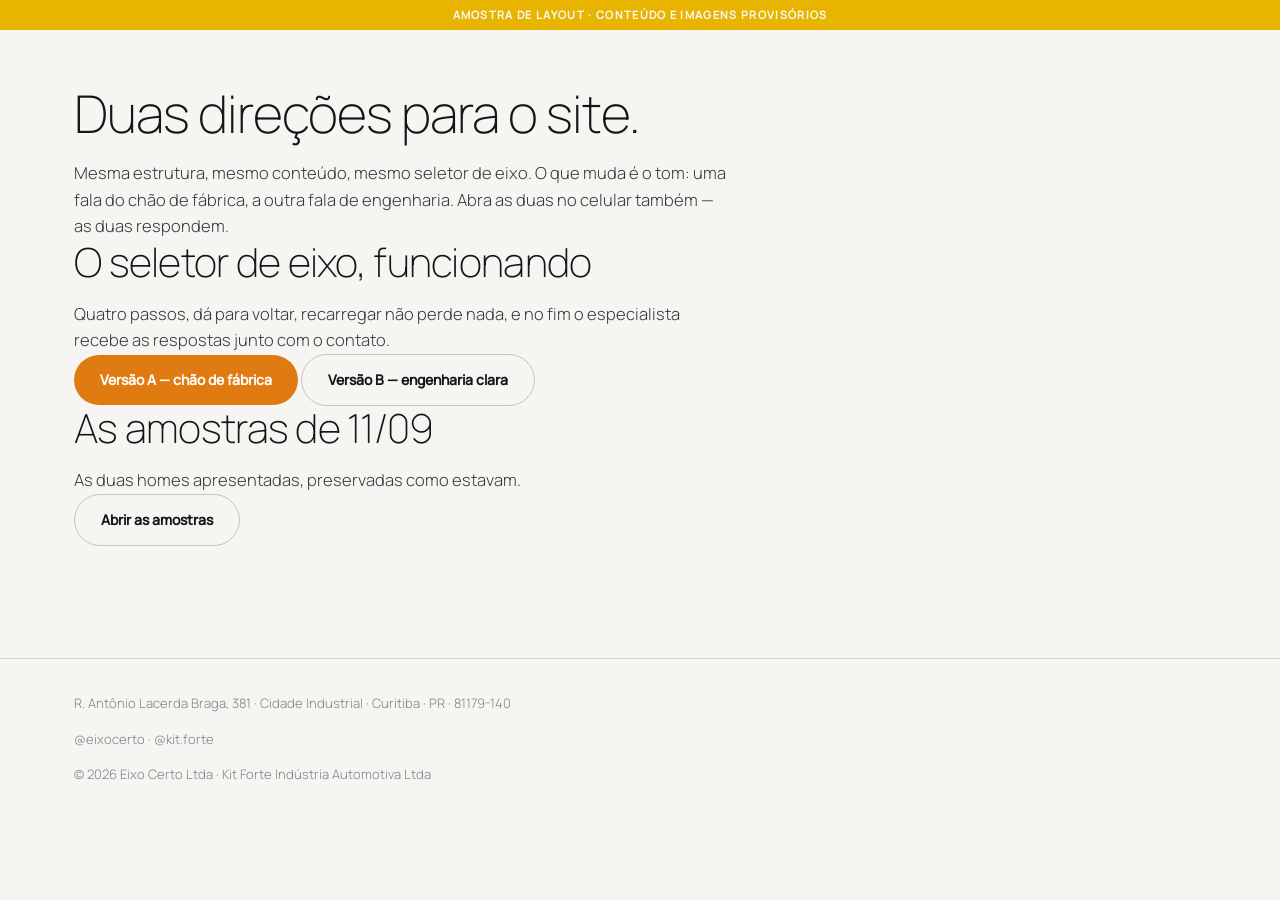
==== index.html @ 358928cb "Amostra de layout — Eixo Certo · Kit Forte Build gerado do site institucional. Duas direcoes visuais" ====
<!doctype html>
<html lang="pt-BR" data-theme="b">
<head>
  <meta charset="utf-8">
<meta name="viewport" content="width=device-width,initial-scale=1">
<meta name="description" content="Indústria de eixos dianteiros e traseiros para caminhões e semirreboques, em Curitiba. Aumente a capacidade de carga do seu caminhão sem trocar de caminhão.">

<meta property="og:type" content="website">
<meta property="og:title" content="Eixo Certo · Kit Forte — o eixo certo para o seu caminhão">
<meta property="og:description" content="Responda três perguntas e fale com um especialista que já recebeu as suas respostas.">
<meta property="og:locale" content="pt_BR">

<link rel="icon" href="favicon.svg" type="image/svg+xml">

<script type="application/ld+json">
{"@context":"https://schema.org","@type":"Organization","name":"Eixo Certo · Kit Forte","description":"Indústria de eixos dianteiros e traseiros para caminhões e semirreboques, em Curitiba. Aumente a capacidade de carga do seu caminhão sem trocar de caminhão.","address":{"@type":"PostalAddress","streetAddress":"R. Antônio Lacerda Braga, 381","addressLocality":"Curitiba","addressRegion":"PR","postalCode":"81179-140","addressCountry":"BR"},"sameAs":["https://instagram.com/eixocerto","https://instagram.com/kit.forte"],"makesOffer":[{"@type":"Offer","itemOffered":{"@type":"Service","name":"Eixos direcionais","description":"Sistemas direcionais para caminhões e implementos, com geometria calculada para o seu eixo de carga."}},{"@type":"Offer","itemOffered":{"@type":"Service","name":"Caminhões e carretas","description":"Eixos dianteiros e traseiros para caminhões e semirreboques, dimensionados por tonelagem e por rota."}},{"@type":"Offer","itemOffered":{"@type":"Service","name":"Suspensão mecânica","description":"Conjuntos de suspensão mecânica para operação pesada, com peças de reposição de pronta entrega."}},{"@type":"Offer","itemOffered":{"@type":"Service","name":"Suspensão a ar","description":"Suspensão pneumática para carga sensível e mais conforto de rodagem em longa distância."}}]}
</script>

  <title>Eixo Certo · Kit Forte — direções de layout</title>
  <meta name="robots" content="noindex,nofollow">
  <script type="module" crossorigin src="./assets/escolha-Dah4xAGj.js"></script>
  <link rel="modulepreload" crossorigin href="./assets/fontes-Buia2ng4.js">
  <link rel="stylesheet" crossorigin href="./assets/fontes-Dbsl9JPc.css">
</head>
<body>
  <div class="rascunho">Amostra de layout · conteúdo e imagens provisórios</div>

  <main class="wrap">
    <h1>Duas direções para o site.</h1>
    <p class="lead">Mesma estrutura, mesmo conteúdo, mesmo seletor de eixo. O que muda é o tom: uma fala do chão de fábrica, a outra fala de engenharia. Abra as duas no celular também — as duas respondem.</p>

    <h2>O seletor de eixo, funcionando</h2>
    <p class="lead">Quatro passos, dá para voltar, recarregar não perde nada, e no fim o especialista recebe as respostas junto com o contato.</p>
    <p>
      <a class="btn" href="a/produtos/">Versão A — chão de fábrica</a>
      <a class="btn btn--fantasma" href="b/produtos/">Versão B — engenharia clara</a>
    </p>

    <h2>As amostras de 11/09</h2>
    <p class="lead">As duas homes apresentadas, preservadas como estavam.</p>
    <p><a class="btn btn--fantasma" href="amostras/">Abrir as amostras</a></p>
  </main>
  <footer>
  <div class="wrap">
    <p>R. Antônio Lacerda Braga, 381 · Cidade Industrial · Curitiba · PR · 81179-140</p>
    <p>
      <a href="https://instagram.com/eixocerto" rel="noopener">@eixocerto</a> ·
      <a href="https://instagram.com/kit.forte" rel="noopener">@kit.forte</a>
    </p>
    <p>© 2026 Eixo Certo Ltda · Kit Forte Indústria Automotiva Ltda</p>
  </div>
</footer>

</body>
</html>
---- assets/fontes-Dbsl9JPc.css ----
*,*:before,*:after{box-sizing:border-box;margin:0;padding:0}img,svg{max-width:100%;display:block}a{color:inherit;text-decoration:none}button{font:inherit;color:inherit;background:none;border:none;cursor:pointer}ol,ul{list-style:none}:where(html){-webkit-text-size-adjust:100%}[hidden]{display:none!important}[data-theme=a]{--ground: #0B0C0E;--surface: #121418;--surface-2: #191C21;--rule: #262A31;--rule-strong: #343A43;--text: #F2F3F5;--text-2: #A7ADB8;--text-3: #6E7682;--accent: #F28A1E;--accent-hover: #FF9B2E;--accent-2: #FFD100;--accent-ink: #0B0C0E;--steel: #3A4049;--zap: #1FAF54;--zap-hover: #25C961;--radius: 2px;--font-display: "Barlow Condensed", Impact, sans-serif;--font-body: "Inter", system-ui, -apple-system, "Segoe UI", sans-serif;--w-display: 600;--w-body: 300;--tracking-display: .045em;--case-display: uppercase;--max: 1240px;--cab:#DDE1E6;--cab-topo:#F0F3F6;--cab-lado:#B9BFC7;--chassi:#4A525E;--chassi-topo:#5E6773;--chassi-lado:#363D47;--cacamba:#1E2634;--cacamba-topo:#2A3446;--cacamba-lado:#141A24;--pneu:#15171B;--pneu-lado:#272B31;--banda:#3D444E;--aro:#6E7682;--cubo:#A7ADB8;--vidro:#39414D;--vidro-topo:#4A5361;--vidro-lado:#2C333D;--grade:#2A2F37;--grade-topo:#3A4049;--grade-lado:#1E222A;--sombra:rgba(0,0,0,.5);--eixo-novo:#FFD100}[data-theme=b]{--ground: #F6F5F2;--surface: #EDEBE6;--surface-2: #E3E0D9;--rule: #D8D5CD;--rule-strong: #C7C3B9;--text: #14161A;--text-2: #33373E;--text-3: #7C8088;--accent: #E07B12;--accent-hover: #C96A08;--accent-2: #E8B400;--accent-ink: #FFFFFF;--steel: #2B3A4A;--zap: #1FAF54;--zap-hover: #189946;--radius: 100px;--font-display: "Manrope", system-ui, -apple-system, "Segoe UI", sans-serif;--font-body: "Manrope", system-ui, -apple-system, "Segoe UI", sans-serif;--w-display: 200;--w-body: 300;--tracking-display: -.018em;--case-display: none;--max: 1180px;--cab:#CFCAC1;--cab-topo:#E1DDD6;--cab-lado:#B0AA9F;--chassi:#6E7A87;--chassi-topo:#87939F;--chassi-lado:#545F6A;--cacamba:#2B3A4A;--cacamba-topo:#3B4D60;--cacamba-lado:#1D2733;--pneu:#3A3F45;--pneu-lado:#2B3035;--banda:#8A8F96;--aro:#C7C3B9;--cubo:#14161A;--vidro:#9FAAB5;--vidro-topo:#B5BEC7;--vidro-lado:#8996A3;--grade:#3A4149;--grade-topo:#4C555F;--grade-lado:#2A3038;--sombra:rgba(20,22,26,.18);--eixo-novo:#E07B12}@media(prefers-reduced-motion:no-preference){html{scroll-behavior:smooth}}body{background:var(--ground);color:var(--text);font-family:var(--font-body);font-weight:var(--w-body);line-height:1.6;-webkit-font-smoothing:antialiased;overflow-x:hidden}.wrap{max-width:var(--max);margin:0 auto;padding:0 24px}main.wrap{padding-block:56px 40px}h1,h2,h3,.display{font-family:var(--font-display);font-weight:var(--w-display);letter-spacing:var(--tracking-display);text-transform:var(--case-display);line-height:1.08}h1{font-size:clamp(30px,4.4vw,52px);max-width:16em}h2{font-size:clamp(26px,3.6vw,40px)}.lead{color:var(--text-2);font-size:16.5px;margin-top:18px;max-width:40em}.rascunho{background:var(--accent-2);color:var(--ground);font:600 11px/1.3 var(--font-body);letter-spacing:.12em;text-transform:uppercase;text-align:center;padding:8px 14px}.btn{display:inline-flex;align-items:center;justify-content:center;gap:9px;background:var(--accent);color:var(--accent-ink);font-weight:600;font-size:14px;padding:14px 26px;min-height:48px;border-radius:var(--radius);transition:background .14s ease,transform .14s ease,opacity .14s ease}.btn:hover{background:var(--accent-hover);transform:translateY(-1px)}.btn:active{transform:scale(.985)}.btn[disabled]{opacity:.45;cursor:not-allowed}.btn[disabled]:active{transform:none}.btn--fantasma{background:none;color:var(--text);border:1px solid var(--rule-strong)}.btn--fantasma:hover,.btn--fantasma:active{background:var(--surface-2);border-color:var(--accent)}:where(a,button,[tabindex]):focus-visible{outline:2px solid var(--accent);outline-offset:2px;border-radius:2px}.seletor{border:1px solid var(--rule);background:var(--surface);margin-top:40px}.seletor__passos{display:flex;border-bottom:1px solid var(--rule)}.seletor__passo{flex:1;padding:16px 18px;border-right:1px solid var(--rule);font-size:12px;letter-spacing:.06em;text-transform:uppercase;color:var(--text-3)}.seletor__passo:last-child{border-right:none}.seletor__passo[aria-current=step]{color:var(--accent);box-shadow:inset 0 -2px 0 var(--accent)}.progresso{height:2px;background:var(--rule)}.progresso__barra{height:2px;background:var(--accent);width:0;transition:width .22s ease}.seletor__corpo{padding:34px 28px}.seletor__opcoes{display:flex;flex-wrap:wrap;gap:10px;border:none}.seletor__pergunta{flex:1 0 100%;font-family:var(--font-display);font-weight:var(--w-display);letter-spacing:var(--tracking-display);text-transform:var(--case-display);font-size:24px;margin-bottom:20px}.seletor__pergunta:focus{outline:none}.opcao{padding:12px 22px;min-height:48px;border:1px solid var(--rule-strong);border-radius:var(--radius);background:var(--surface-2);color:var(--text-2);font-size:14px;transition:border-color .12s ease,color .12s ease,background .12s ease,transform .12s ease}.opcao:hover{border-color:var(--accent);color:var(--text)}.opcao:active{transform:scale(.985)}.opcao[aria-pressed=true]{border-color:var(--accent);color:var(--text);background:var(--ground)}.opcao:after{content:"✓";display:inline-block;width:0;margin-left:0;opacity:0;transform:scale(.6);color:var(--accent);transition:opacity .12s ease,transform .12s ease,width .12s ease,margin-left .12s ease}.opcao[aria-pressed=true]:after{width:1em;margin-left:7px;opacity:1;transform:scale(1)}.seletor__rodape{border-top:1px solid var(--rule);padding:20px 28px;display:flex;justify-content:space-between;align-items:center;gap:16px;flex-wrap:wrap}.resultado__rotulo{font-size:11px;letter-spacing:.2em;text-transform:uppercase;color:var(--text-3)}.resultado__linha{font-size:clamp(26px,4vw,34px);color:var(--accent);margin:8px 0 12px}.resultado__porque{color:var(--text-2);max-width:38em}.resultado__pendente{margin-top:22px;padding:16px 18px;border-left:2px solid var(--accent-2);background:var(--surface-2);color:var(--text-2);font-size:14.5px}.resultado__prazo{margin-top:16px;font-size:13px;color:var(--text-3)}.resultado .zap,.resultado .btn{margin-top:24px;margin-right:10px}.zap{display:inline-flex;align-items:center;justify-content:center;gap:10px;background:var(--zap);color:var(--accent-ink);font-weight:600;font-size:15px;padding:16px 30px;min-height:52px;border-radius:var(--radius);transition:background .14s ease,transform .14s ease}.zap:hover{background:var(--zap-hover)}.zap:active{transform:scale(.99)}.so-leitor{position:absolute;width:1px;height:1px;overflow:hidden;clip-path:inset(50%);white-space:nowrap}footer{margin-top:72px;padding:32px 0 40px;border-top:1px solid var(--rule)}footer p{font-size:13px;color:var(--text-3);line-height:1.9}footer a{display:inline-block;padding-block:11px}footer a:hover,footer a:active{color:var(--accent)}@media(max-width:760px){.seletor__passos{flex-wrap:wrap}.seletor__passo{flex:1 1 50%;border-bottom:1px solid var(--rule)}.seletor__corpo{padding:26px 20px}.seletor__rodape{padding:18px 20px}.seletor__rodape .btn{flex:1 1 auto}.wrap{padding:0 20px}}
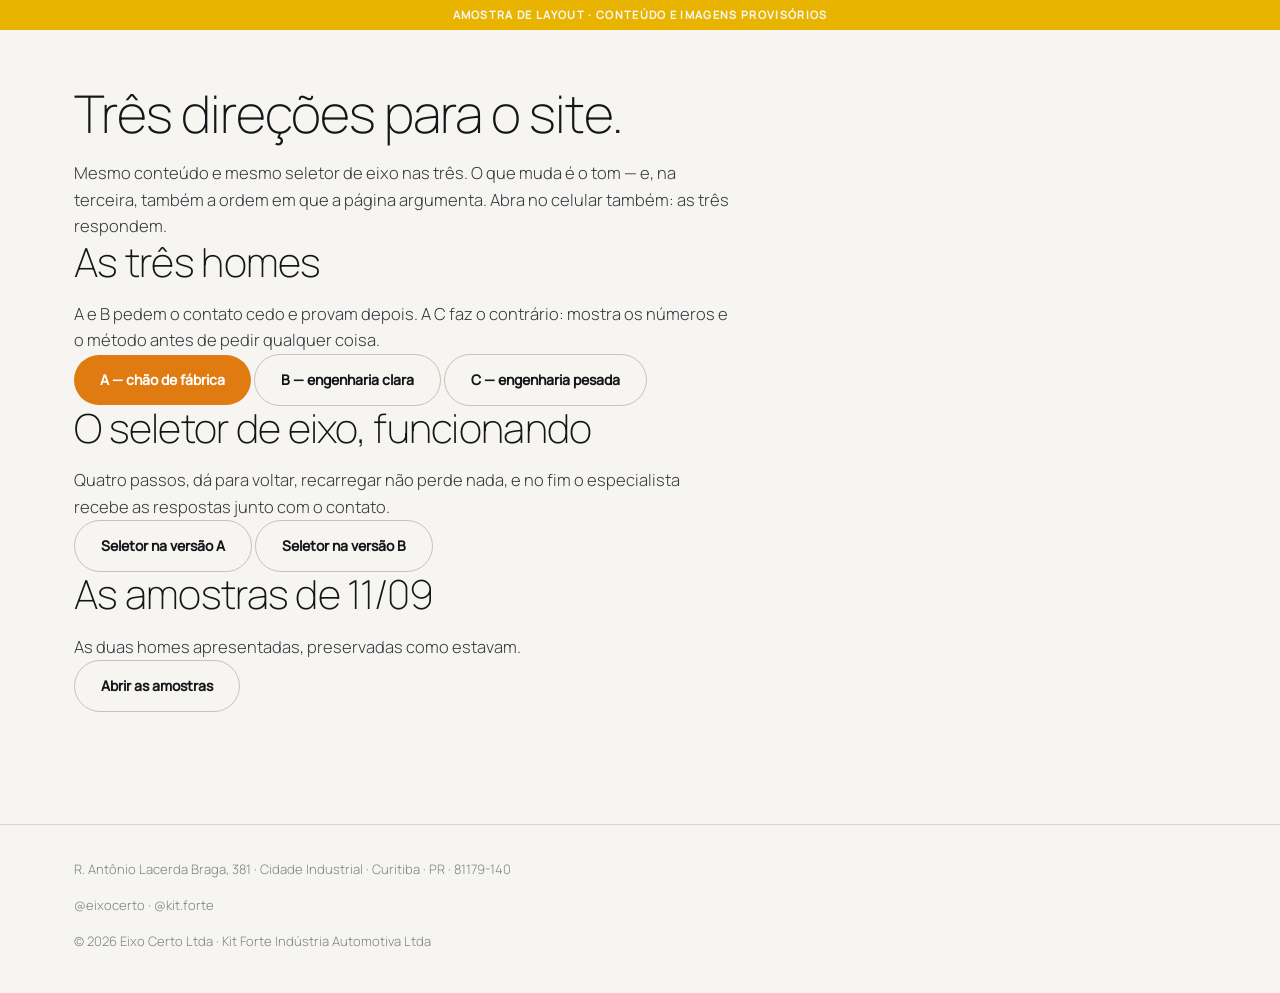
==== commit 9957c185: "Direcao C — a home que argumenta pela estrutura Terceira direcao visual, em /c/. Mesmo conteudo das " ====
--- a/index.html
+++ b/index.html
@@ -18,22 +18,30 @@
 
   <title>Eixo Certo · Kit Forte — direções de layout</title>
   <meta name="robots" content="noindex,nofollow">
-  <script type="module" crossorigin src="./assets/escolha-Dah4xAGj.js"></script>
-  <link rel="modulepreload" crossorigin href="./assets/fontes-Buia2ng4.js">
+  <script type="module" crossorigin src="./assets/escolha-BD-0yoDl.js"></script>
+  <link rel="modulepreload" crossorigin href="./assets/fontes-DIG0l4ma.js">
   <link rel="stylesheet" crossorigin href="./assets/fontes-Dbsl9JPc.css">
 </head>
 <body>
   <div class="rascunho">Amostra de layout · conteúdo e imagens provisórios</div>
 
   <main class="wrap">
-    <h1>Duas direções para o site.</h1>
-    <p class="lead">Mesma estrutura, mesmo conteúdo, mesmo seletor de eixo. O que muda é o tom: uma fala do chão de fábrica, a outra fala de engenharia. Abra as duas no celular também — as duas respondem.</p>
+    <h1>Três direções para o site.</h1>
+    <p class="lead">Mesmo conteúdo e mesmo seletor de eixo nas três. O que muda é o tom — e, na terceira, também a ordem em que a página argumenta. Abra no celular também: as três respondem.</p>
+
+    <h2>As três homes</h2>
+    <p class="lead">A e B pedem o contato cedo e provam depois. A C faz o contrário: mostra os números e o método antes de pedir qualquer coisa.</p>
+    <p>
+      <a class="btn" href="a/">A — chão de fábrica</a>
+      <a class="btn btn--fantasma" href="b/">B — engenharia clara</a>
+      <a class="btn btn--fantasma" href="c/">C — engenharia pesada</a>
+    </p>
 
     <h2>O seletor de eixo, funcionando</h2>
     <p class="lead">Quatro passos, dá para voltar, recarregar não perde nada, e no fim o especialista recebe as respostas junto com o contato.</p>
     <p>
-      <a class="btn" href="a/produtos/">Versão A — chão de fábrica</a>
-      <a class="btn btn--fantasma" href="b/produtos/">Versão B — engenharia clara</a>
+      <a class="btn btn--fantasma" href="a/produtos/">Seletor na versão A</a>
+      <a class="btn btn--fantasma" href="b/produtos/">Seletor na versão B</a>
     </p>
 
     <h2>As amostras de 11/09</h2>
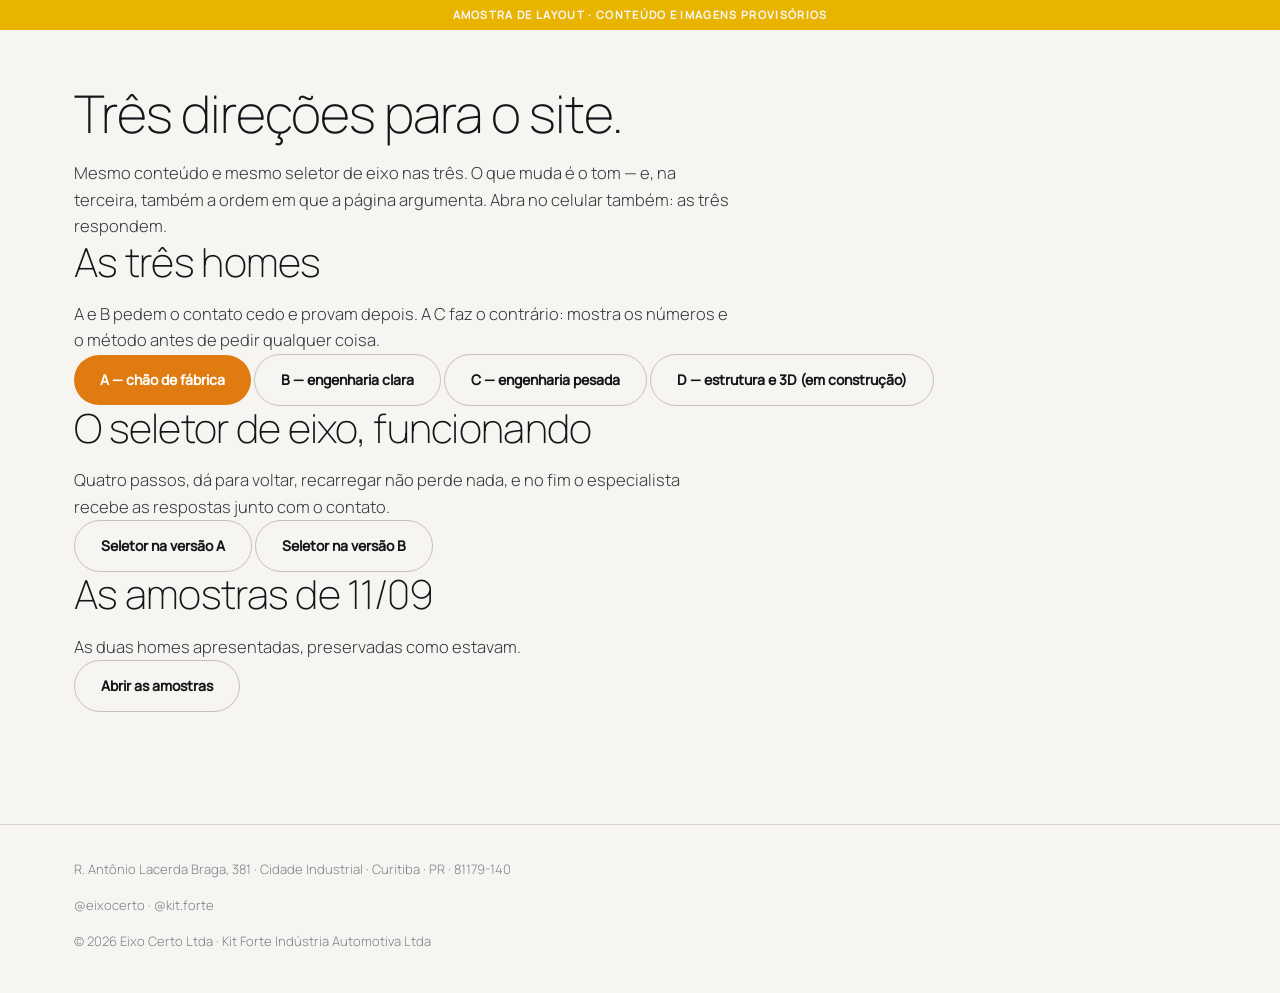
==== commit 1d5f9e3a: "Direcao D — estrutura JR e caminhao 3D real no heroi" ====
--- a/index.html
+++ b/index.html
@@ -18,8 +18,8 @@
 
   <title>Eixo Certo · Kit Forte — direções de layout</title>
   <meta name="robots" content="noindex,nofollow">
-  <script type="module" crossorigin src="./assets/escolha-BD-0yoDl.js"></script>
-  <link rel="modulepreload" crossorigin href="./assets/fontes-DIG0l4ma.js">
+  <script type="module" crossorigin src="./assets/escolha-MdVRlN8U.js"></script>
+  <link rel="modulepreload" crossorigin href="./assets/fontes-o7MxqAMJ.js">
   <link rel="stylesheet" crossorigin href="./assets/fontes-Dbsl9JPc.css">
 </head>
 <body>
@@ -35,6 +35,7 @@
       <a class="btn" href="a/">A — chão de fábrica</a>
       <a class="btn btn--fantasma" href="b/">B — engenharia clara</a>
       <a class="btn btn--fantasma" href="c/">C — engenharia pesada</a>
+      <a class="btn btn--fantasma" href="d/">D — estrutura e 3D (em construção)</a>
     </p>
 
     <h2>O seletor de eixo, funcionando</h2>
